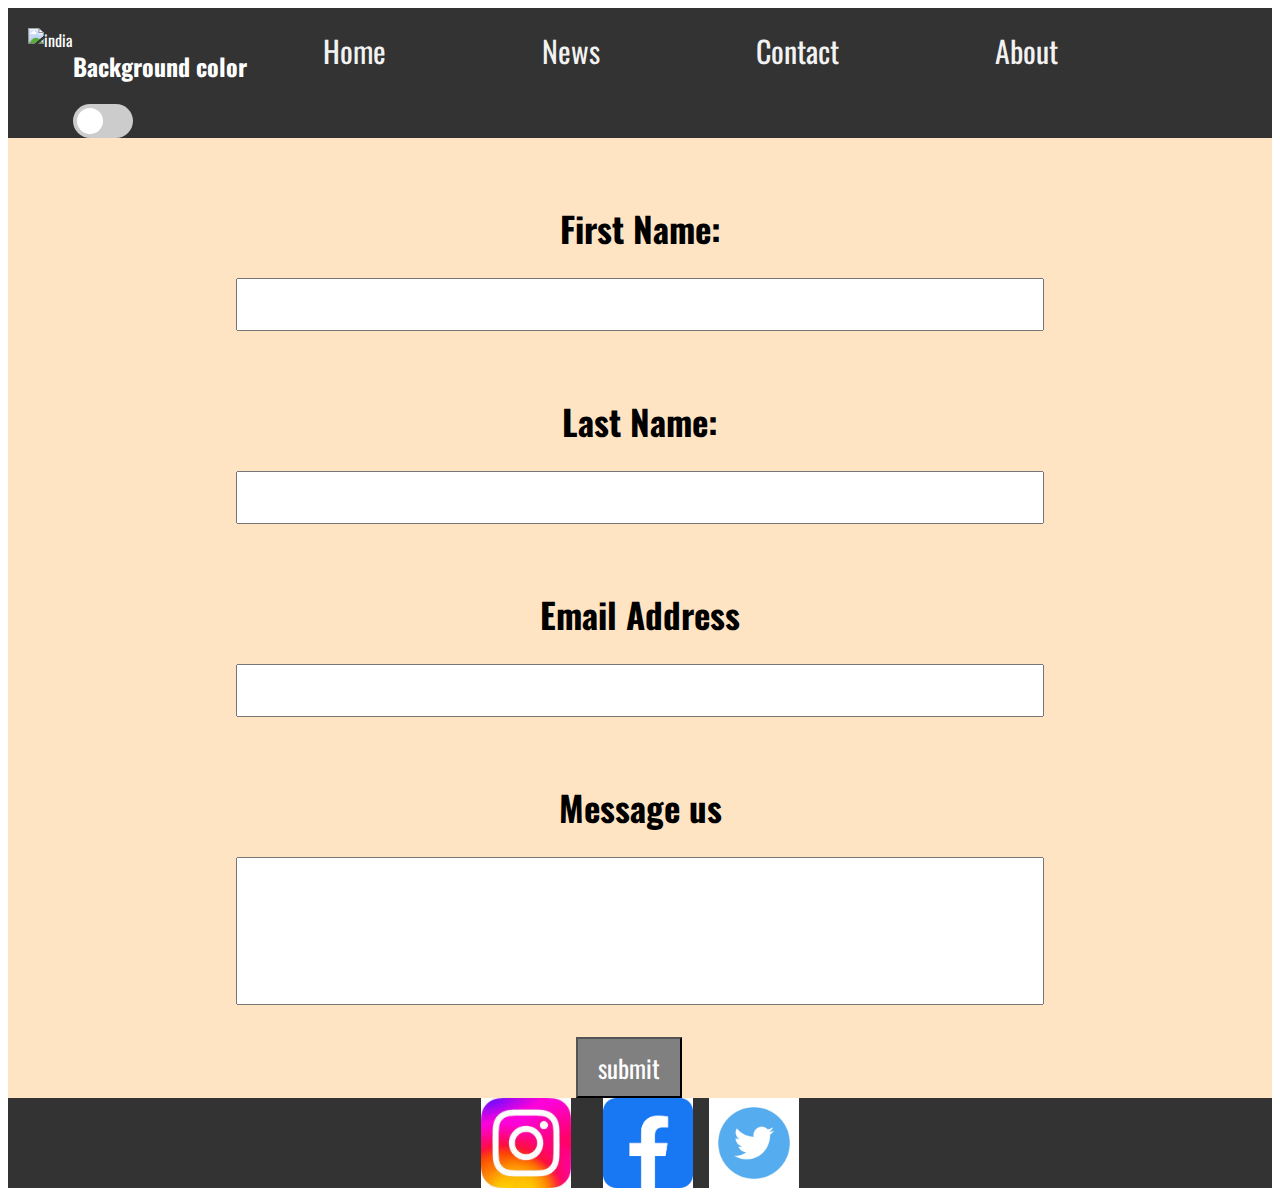
==== contact.html @ a77eee2a "first commit" ====
<!DOCTYPE html>
<html lang="en">
<head>
    <meta charset="UTF-8">
    <meta name="viewport" content="width=device-width, initial-scale=1.0">
    <title>Contact page</title>
    <link rel="stylesheet" href="css/contact.css">
    <link href="https://fonts.googleapis.com/css2?family=Belanosima:wght@700&family=Oswald:wght@500&display=swap" rel="stylesheet">
    <link href="https://cdn.jsdelivr.net/npm/bootstrap@5.3.0-alpha1/dist/css/bootstrap.min.css" rel="stylesheet" integrity="sha384-GLhlTQ8iRABdZLl6O3oVMWSktQOp6b7In1Zl3/Jr59b6EGGoI1aFkw7cmDA6j6gD" crossorigin="anonymous">

</head>
<body>
    <div class="mycontainer">
  
        <div class="header">
            <img src="https://png.pngtree.com/png-vector/20190223/ourmid/pngtree-vector-house-icon-png-image_695369.jpg" alt="india" >
            <div class="container">
              <h2 class="mode-status">Background color</h2>
              <label class="toggle-switch">
                <input type="checkbox" id="mode-toggle">
                <span class="slider"></span>
              </label>
            </div>
      
          
        
            
      
          <div>
         
            <a class="active" href="idek.html">Home</a>
            <a href="#news">News</a>
            <a href="contact.html">Contact</a>
            <a href="#about">About</a>
          </div>
        
        </div>
      
      
      
        <div class="main">
         <form action="contact.html" target="_blank" method="post">
            <label for="fname">First Name: </label><br>
            <input type="text" id="fname" name="fname"> <br>
            
            
            <label for="lname">Last Name: </label><br>
            <input type="text" id="lname" name="lname"> <br>
            <label for="email">Email Address</label><br>
            <input type="email" id="email" name="email"> <br>
            
            
            <label for="text-box">Message us</label><br>
            <input type="text" id="text-box" name="text-box"><br>


            <input type="button" value="submit" id="submit">
             
        </form>
       
        
        </div>
      
        
        <div class="footer">
          

            <map name="#image-map">
                <area target="_blank" alt="Instagram" title="Instagram" href="www.google.com" coords="1,3,222,223" shape="rect">
             
            </map>
            <img src="media/ig.jfif" usemap="#image-map" name="Instagram">

         

            <map name="image-map">
                <area target="_blank" alt="Facebook" title="Facebook" href="facebook.com" coords="0,5,224,219" shape="rect">
            </map>
            <img src="media/facebook.png" usemap="#image-map">
            
            <img src="media/twitter.jpg" usemap="#image-map">
           

            <map name="image-map">
                <area target="" alt="" title="" href="" coords="956,977,763" shape="circle">
            </map>
           
        
        </div>
      
      </div>
      
      
      
      
      
      
      
      
      
      
      
      
      
        <script src="javascript/contact.js"></script>
  
</body>
</html>
---- css/contact.css ----
*{
    color: white;
    font-family: 'Belanosima', sans-serif;
font-family: 'Oswald', sans-serif;
}
.mycontainer{
    display: grid;
    grid-template-areas: 'header header header'
                         'main main main'
                          'footer footer footer';
    background-color: black;
   
    margin: 0px;
}



.header{
    grid-area: header;
    height: 10vh;
    padding:20px ;
    overflow: visible;
    background-color: #333;
    display: flex;
   justify-content: flex-start;
}
.main{
    grid-area: main;
   height: auto;
   width: 1fr;
    background-color: bisque;
    display: flex;
    justify-content: space-evenly;
    animation: fadeInRight ease-in 1s;
}


.footer{
    grid-area: footer;
    height: 10vh;
 
    background-color: #333;

    display: flex;
    width: 100%;
  
    place-content: center;
    gap: 1rem;
    text-align: center;
}

.main label{
  font-size: 35px;
  font-weight: bold;
  color: black;
  display: flex;
  justify-content: center;
  padding-bottom: 0rem; 
  padding-top:4rem;
  
}

#fname, #lname, #email{
  font-size: xx-large;
  color:black;
  width: 800px;
}
  #text-box{
    width: 800px;
    padding-bottom:6rem ;
    color: #05080b;
    font-size: xx-large;
  
  }

  #submit{
    background-color:grey;
    padding: 10px 20px;
    font-size: 25px;
    margin-left: 340px;
    margin-top: 2rem;
  }

  #submit:hover{
    background-color: black;
    color: white;
    box-shadow: 6px 10px 8px black;
  }
  .header a {
   
    color: #f2f2f2;
    text-align: center;
    padding: 65px 76px;
    text-decoration: none;
    font-size: 30px;
  }
  
  .header a:hover {
    background-color: #ddd;
    color: rgb(182, 61, 88);
    transition: ease-in .5s;
    font-size: 32px;
  
  }
  
  
/*this it the beginning of the color changer*/
 

  
  .dark-mode {
    background-color: #181616;
    color: #f0f0f0;
    transition: all 0.4s ease-in;

  }
  .dark-mode label{
    color: white;
  }
  
  .toggle-switch {
    position: relative;
    display: inline-block;
    width: 3.75rem;
    height: 2.13rem;
    margin-bottom: 0.63rem;
    margin-inline: auto;
  }
  
  
  .toggle-switch input {
    opacity: 0;
    width: 0;
    height: 0;
  }
  
  
  .slider {
    position: absolute;
    cursor: pointer;
    top: 0;
    left: 0;
    right: 0;
    bottom: 0;
    background-color: #ccc;
    transition: all 2s ease-in;
    border-radius: 2.13rem;
  }
  
  
  .slider:before {
    position: absolute;
    content: "";
    height: 1.63rem;
    width: 1.63rem;
    left: 0.25rem;
    bottom: 0.25rem;
    background-color: white;
    transition: 0.4s;
    border-radius: 50%;
  }
  

  input:checked + .slider {
    background-color: #2196f3;
  }
  
  
  input:focus + .slider {
    box-shadow: 0 0 2px #2196f3;
  }
  
  
  input:checked + .slider:before {
    transform: translateX(1.63rem);
   
  }
  /*this is the end of the color changer code*/

  .main input:focus{
    border:4px solid rgb(3, 13, 15);
    background-color: rgb(230, 220, 220);
  }

@keyframes fadeInRight{
  from{
    opacity: 0;
    transform: translatex(100%);
    background-color: black;
  }
  to{
    opacity: 1;
   
  }
}
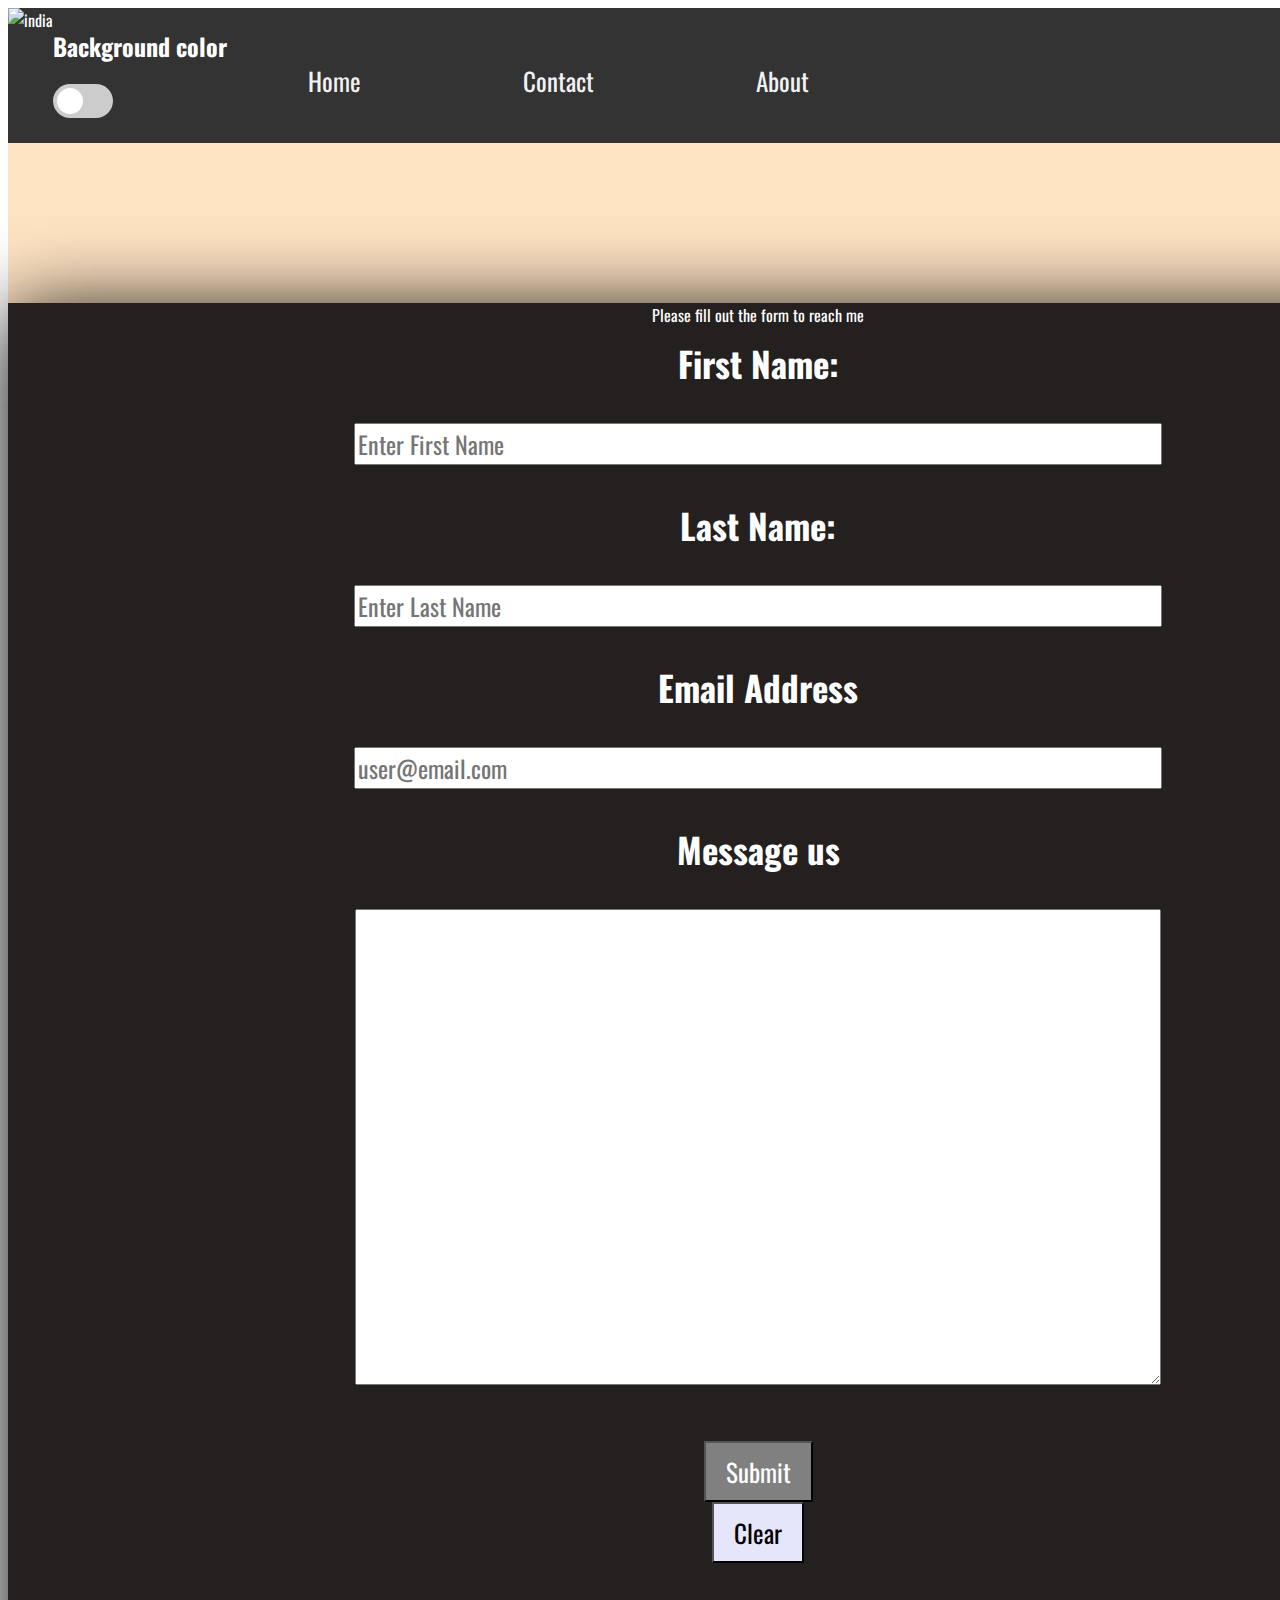
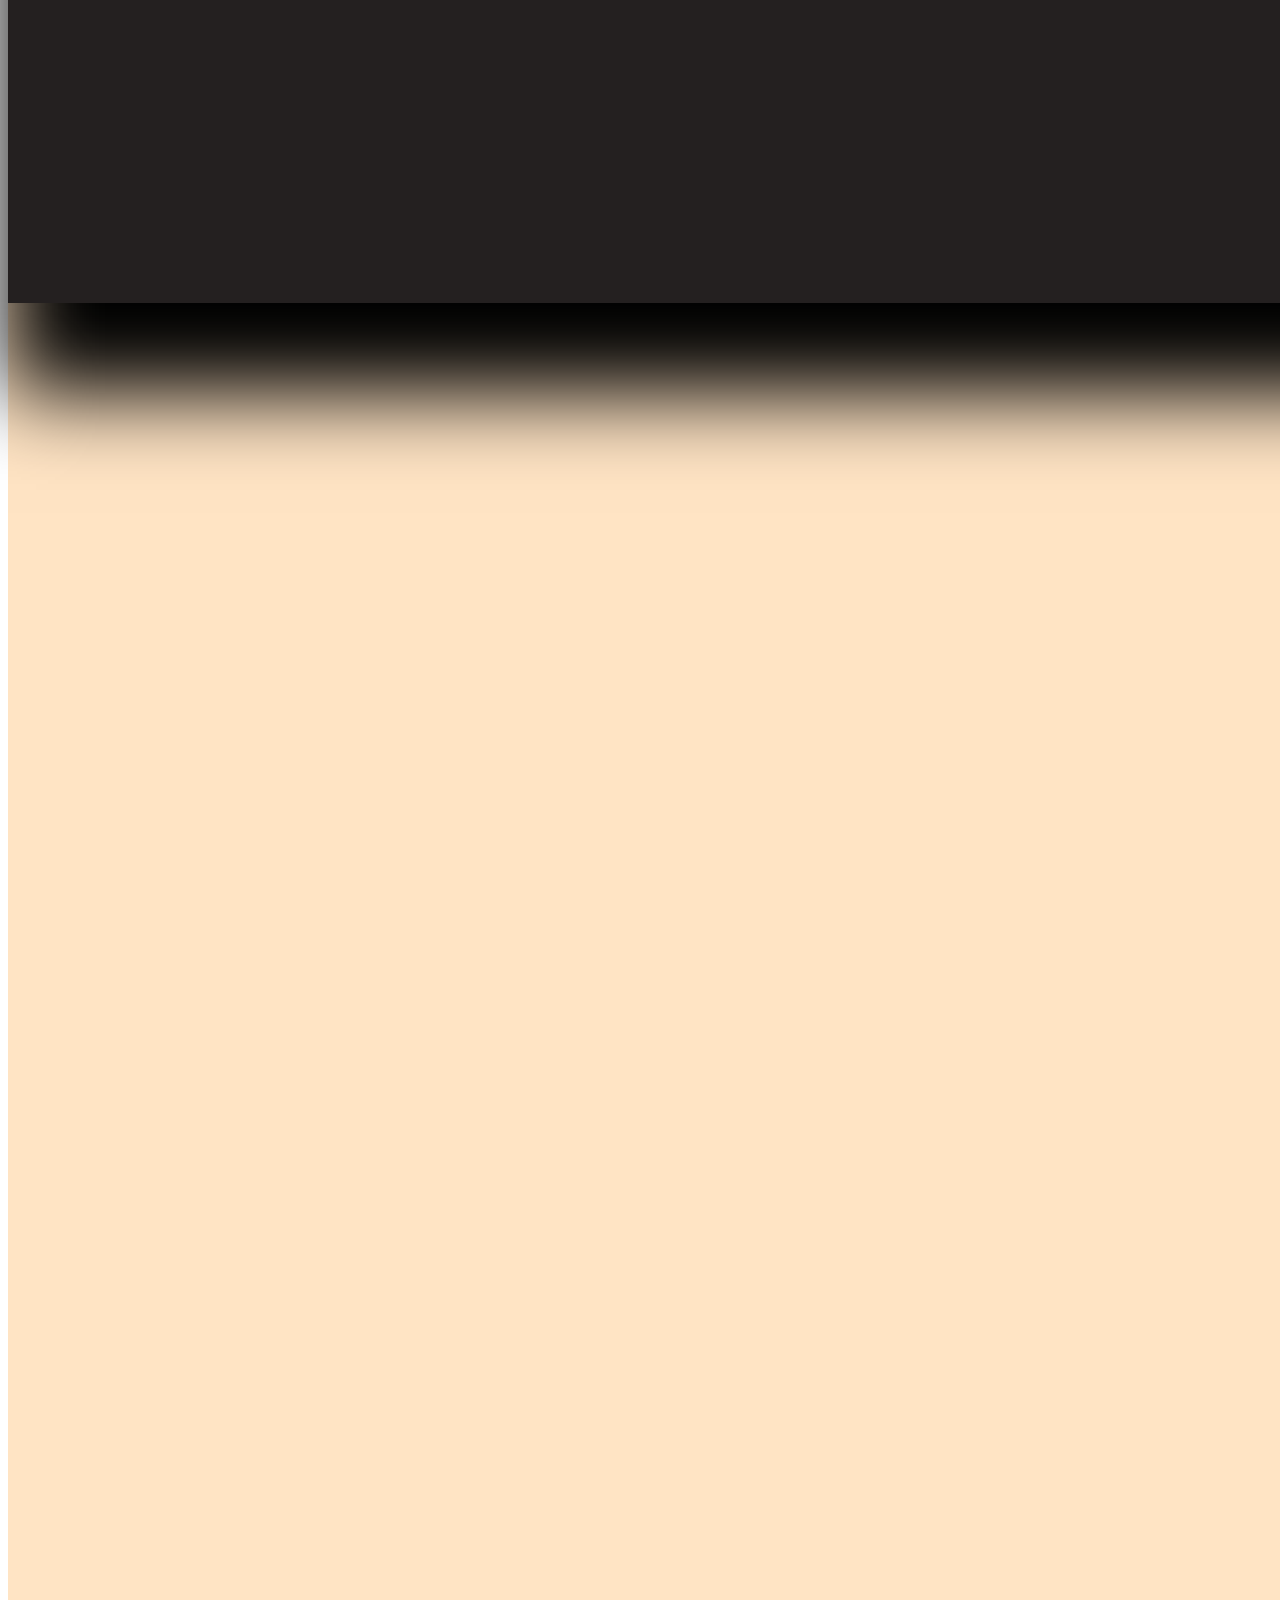
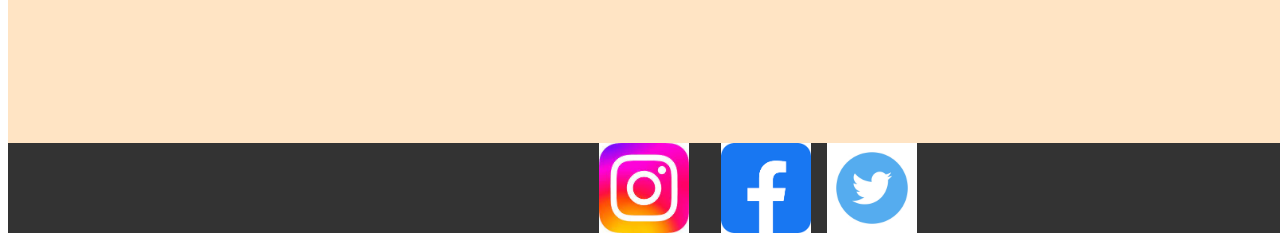
==== commit caf7ada1: "first commit" ====
--- a/contact.html
+++ b/contact.html
@@ -7,57 +7,71 @@
     <link rel="stylesheet" href="css/contact.css">
     <link href="https://fonts.googleapis.com/css2?family=Belanosima:wght@700&family=Oswald:wght@500&display=swap" rel="stylesheet">
     <link href="https://cdn.jsdelivr.net/npm/bootstrap@5.3.0-alpha1/dist/css/bootstrap.min.css" rel="stylesheet" integrity="sha384-GLhlTQ8iRABdZLl6O3oVMWSktQOp6b7In1Zl3/Jr59b6EGGoI1aFkw7cmDA6j6gD" crossorigin="anonymous">
-
+    <link rel="preconnect" href="https://fonts.googleapis.com">
+    <link rel="preconnect" href="https://fonts.gstatic.com" crossorigin>
+    <link href="https://fonts.googleapis.com/css2?family=Belanosima:wght@700&family=Fredoka:wght@500&family=Oswald:wght@500&display=swap" rel="stylesheet">
 </head>
 <body>
     <div class="mycontainer">
   
         <div class="header">
-            <img src="https://png.pngtree.com/png-vector/20190223/ourmid/pngtree-vector-house-icon-png-image_695369.jpg" alt="india" >
-            <div class="container">
-              <h2 class="mode-status">Background color</h2>
-              <label class="toggle-switch">
-                <input type="checkbox" id="mode-toggle">
-                <span class="slider"></span>
-              </label>
+          <img src="https://png.pngtree.com/png-vector/20190223/ourmid/pngtree-vector-house-icon-png-image_695369.jpg"
+          alt="india">
+        <div class="container">
+          <h2 class="mode-status" >Background color</h2>
+          <label class="toggle-switch">
+            <input type="checkbox" id="mode-toggle">
+            <span class="slider"></span>
+          </label>
+        </div>
+  
+  
+  
+  
+  
+        <a class="active" href="idek.html">Home</a>
+        <a href="contact.html">Contact</a>
+        <a href="about-me.html">About</a>
             </div>
       
           
         
             
-      
-          <div>
-         
-            <a class="active" href="idek.html">Home</a>
-            <a href="#news">News</a>
-            <a href="contact.html">Contact</a>
-            <a href="#about">About</a>
-          </div>
+
         
-        </div>
+    
       
       
       
         <div class="main">
-         <form action="contact.html" target="_blank" method="post">
-            <label for="fname">First Name: </label><br>
-            <input type="text" id="fname" name="fname"> <br>
+         <form id="contact-form" onsubmit="return validation()" target="_blank" method="post">
+
+          <div class="form-header">Please fill out the form to reach me</div>
+          <div id="Error-msg"></div> 
+          <label for="firstName">First Name: </label><br>
+            <input type="text" id="firstName"  placeholder="Enter First Name"> <br>
+           
+            
+            <label for="lname">Last Name: </label><br>
+            <input type="text" id="lastName" placeholder="Enter Last Name"> <br>
+           
+
+            <label for="email">Email Address</label><br>
+            <input type="email" id="email" placeholder="user@email.com"> <br>
+           
             
             
-            <label for="lname">Last Name: </label><br>
-            <input type="text" id="lname" name="lname"> <br>
-            <label for="email">Email Address</label><br>
-            <input type="email" id="email" name="email"> <br>
-            
-            
-            <label for="text-box">Message us</label><br>
-            <input type="text" id="text-box" name="text-box"><br>
+            <label for="text-area">Message us</label><br>
+           <textarea name="text-area" id="text-area" cols="30" rows="10"></textarea><br>
 
 
-            <input type="button" value="submit" id="submit">
+          <button type="submit" id="submit">Submit</button>
+          <button type="reset" id="clear-btn">Clear</button>
              
         </form>
-       
+  
+      
+      
         
         </div>
       
@@ -87,7 +101,7 @@
            
         
         </div>
-      
+    
       </div>
       
       
@@ -100,8 +114,7 @@
       
       
       
-      
-      
+  
         <script src="javascript/contact.js"></script>
   
 </body>
--- a/css/contact.css
+++ b/css/contact.css
@@ -1,7 +1,8 @@
 *{
     color: white;
     font-family: 'Belanosima', sans-serif;
-font-family: 'Oswald', sans-serif;
+    font-family: 'Fredoka', sans-serif;
+    font-family: 'Oswald', sans-serif;
 }
 .mycontainer{
     display: grid;
@@ -14,27 +15,28 @@
 }
 
 
-
 .header{
-    grid-area: header;
-    height: 10vh;
-    padding:20px ;
-    overflow: visible;
-    background-color: #333;
-    display: flex;
-   justify-content: flex-start;
+    
+  grid-area: header;
+  height: 15vh;
+
+  overflow: visible;
+  background-color: #333;
+  display: inline-flex;
+ justify-content: flex-start;
+
 }
 .main{
     grid-area: main;
-   height: auto;
+   height: 200rem;
    width: 1fr;
     background-color: bisque;
     display: flex;
-    justify-content: space-evenly;
+ flex-direction: column;
+ align-items: center;
     animation: fadeInRight ease-in 1s;
-}
-
-
+    row-gap: 20rem;
+}
 .footer{
     grid-area: footer;
     height: 10vh;
@@ -49,25 +51,36 @@
     text-align: center;
 }
 
+#contact-form{
+background-color: rgb(36, 32, 32);
+margin-top: 10rem;
+width: 1500px;
+height: 100rem;
+display: flex;
+flex-direction: column;
+align-items: center;
+box-shadow: 40px 50px 80px 40px rgb(0, 0, 0);
+}
+
+
 .main label{
   font-size: 35px;
   font-weight: bold;
-  color: black;
-  display: flex;
-  justify-content: center;
-  padding-bottom: 0rem; 
-  padding-top:4rem;
-  
-}
-
-#fname, #lname, #email{
-  font-size: xx-large;
+  color: white;
+box-shadow: 40px;
+padding:10px;
+
+}
+
+#firstName, #lastName, #email{
+  font-size: x-large;
   color:black;
   width: 800px;
-}
-  #text-box{
+
+}
+  #text-area{
     width: 800px;
-    padding-bottom:6rem ;
+ 
     color: #05080b;
     font-size: xx-large;
   
@@ -77,111 +90,122 @@
     background-color:grey;
     padding: 10px 20px;
     font-size: 25px;
-    margin-left: 340px;
+ 
     margin-top: 2rem;
   }
-
+  #clear-btn{
+    padding: 10px 20px;
+    font-size: 25px;
+    color: black;
+    background-color: lavender;
+  }
   #submit:hover{
     background-color: black;
     color: white;
     box-shadow: 6px 10px 8px black;
   }
   .header a {
-   
+    padding: 6vh 9vh;
     color: #f2f2f2;
     text-align: center;
-    padding: 65px 76px;
+ display: inline-flex;
+ 
     text-decoration: none;
-    font-size: 30px;
+    font-size: 25px;
   }
   
   .header a:hover {
     background-color: #ddd;
     color: rgb(182, 61, 88);
     transition: ease-in .5s;
-    font-size: 32px;
-  
-  }
+    font-size: 26px;
+  
+  }
+  
   
   
 /*this it the beginning of the color changer*/
  
 
   
-  .dark-mode {
-    background-color: #181616;
-    color: #f0f0f0;
-    transition: all 0.4s ease-in;
-
-  }
-  .dark-mode label{
-    color: white;
-  }
-  
-  .toggle-switch {
-    position: relative;
-    display: inline-block;
-    width: 3.75rem;
-    height: 2.13rem;
-    margin-bottom: 0.63rem;
-    margin-inline: auto;
-  }
-  
-  
-  .toggle-switch input {
-    opacity: 0;
-    width: 0;
-    height: 0;
-  }
-  
-  
-  .slider {
-    position: absolute;
-    cursor: pointer;
-    top: 0;
-    left: 0;
-    right: 0;
-    bottom: 0;
-    background-color: #ccc;
-    transition: all 2s ease-in;
-    border-radius: 2.13rem;
-  }
-  
-  
-  .slider:before {
-    position: absolute;
-    content: "";
-    height: 1.63rem;
-    width: 1.63rem;
-    left: 0.25rem;
-    bottom: 0.25rem;
-    background-color: white;
-    transition: 0.4s;
-    border-radius: 50%;
-  }
-  
-
-  input:checked + .slider {
-    background-color: #2196f3;
-  }
-  
-  
-  input:focus + .slider {
-    box-shadow: 0 0 2px #2196f3;
-  }
-  
-  
-  input:checked + .slider:before {
-    transform: translateX(1.63rem);
-   
-  }
+.dark-mode {
+  background-color:black;
+  color: #f0f0f0;
+  transition: all 0.4s ease-in;
+
+}
+.dark-mode #contact-form{
+background-color:black;
+border: 10px solid rgb(243, 233, 235);
+}
+
+.toggle-switch {
+  position: relative;
+  display: inline-block;
+  width: 3.75rem;
+  height: 2.13rem;
+  margin-bottom: 0.63rem;
+  margin-inline: auto;
+}
+
+
+.toggle-switch input {
+  opacity: 0;
+  width: 0;
+  height: 0;
+}
+
+
+.slider {
+  position: absolute;
+  cursor: pointer;
+  top: 0;
+  left: 0;
+  right: 0;
+  bottom: 0;
+  background-color: #ccc;
+
+  border-radius: 2.13rem;
+}
+
+
+.slider:before {
+  position: absolute;
+  content: "";
+  height: 1.63rem;
+  width: 1.63rem;
+  left: 0.25rem;
+  bottom: 0.25rem;
+  background-color: white;
+  transition: 0.4s;
+  border-radius: 50%;
+}
+
+
+input:checked + .slider {
+  background-color: #2196f3;
+}
+
+
+input:focus + .slider {
+  box-shadow: 0 0 2px #2196f3;
+}
+
+
+input:checked + .slider:before {
+  transform: translateX(1.63rem);
+ 
+}
   /*this is the end of the color changer code*/
 
   .main input:focus{
-    border:4px solid rgb(3, 13, 15);
-    background-color: rgb(230, 220, 220);
-  }
-
+    border:2px solid rgb(149, 222, 237);
+    background-color: rgb(177, 170, 170);
+    transition: ease-in .4s;
+  }
+
+
+  
 @keyframes fadeInRight{
   from{
     opacity: 0;
